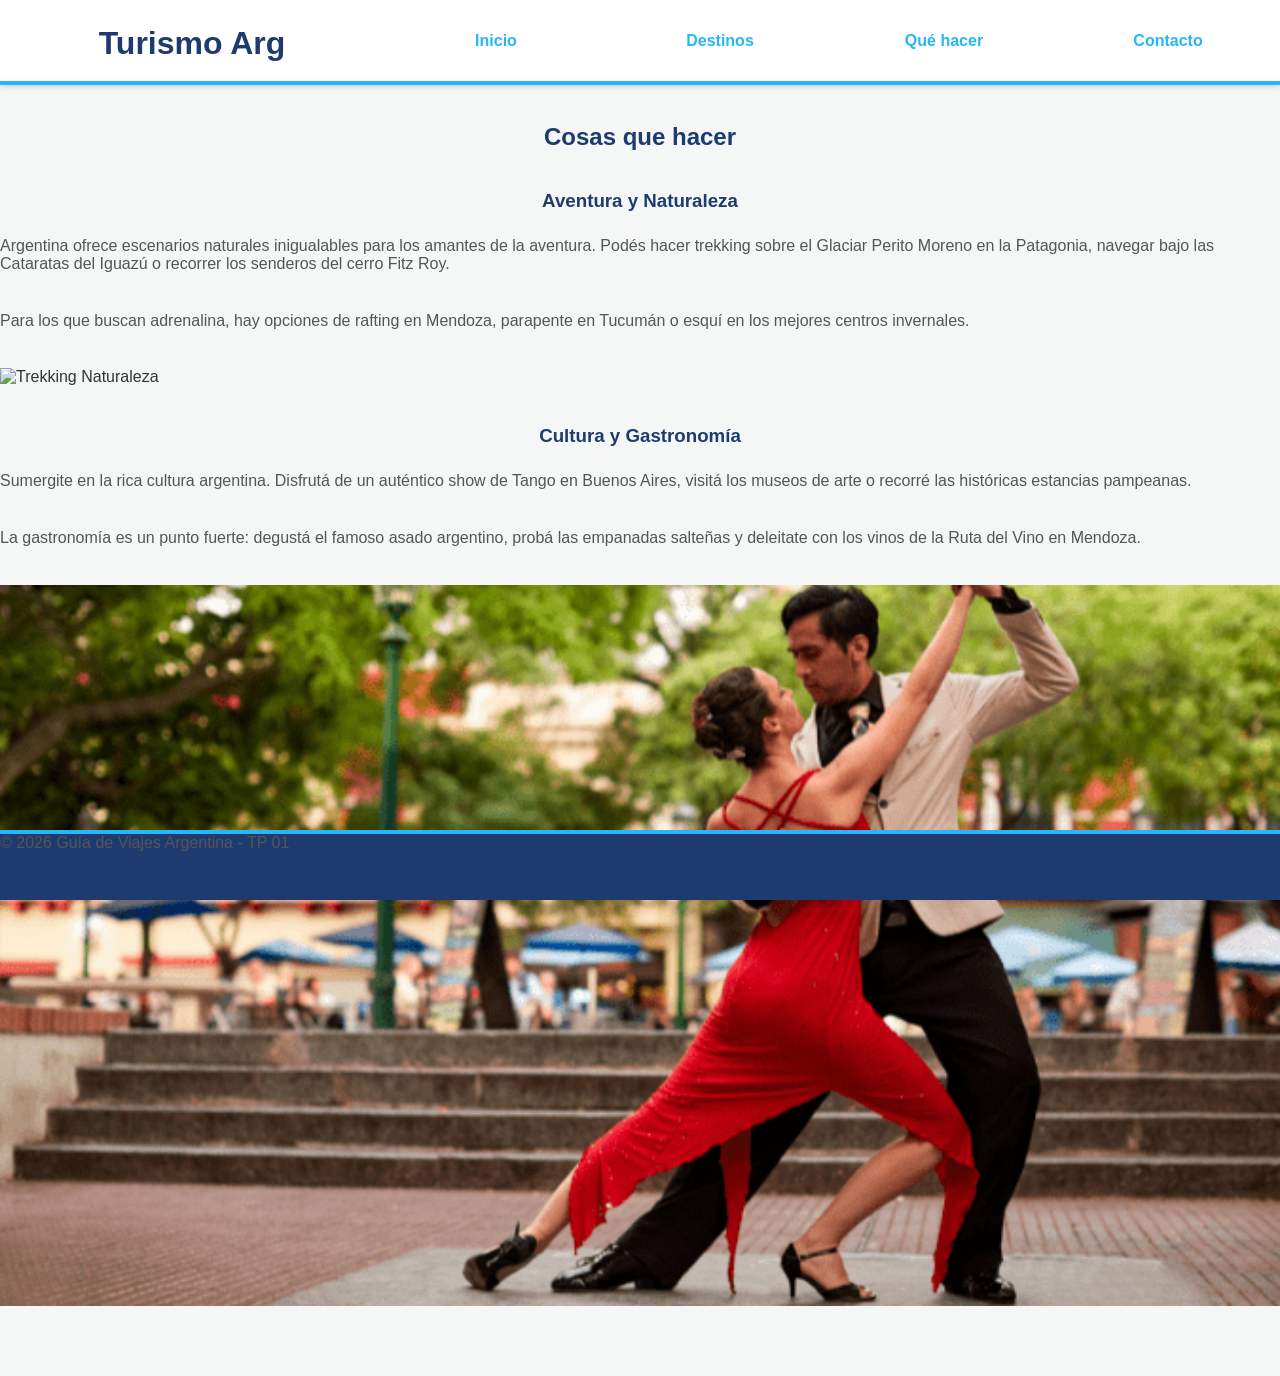
==== actividades.html @ 962d3209 "first commit" ====
<!DOCTYPE html>
<html lang="es">
<head>
    <meta charset="UTF-8">
    <title>Qué hacer - Guía de Viajes Argentina</title>
    <link rel="stylesheet" href="style.css">
</head>
<body>

    <header>
        <div>
            <h1>Turismo Arg</h1>
        </div>
        <nav>
            <ul>
                <li><a href="index.html">Inicio</a></li>
                <li><a href="destinos.html">Destinos</a></li>
                <li><a href="actividades.html">Qué hacer</a></li>
                <li><a href="contacto.html">Contacto</a></li>
            </ul>
        </nav>
        <div class="clear"></div>
    </header>

    <main class="principal">
        <h2>Cosas que hacer</h2>

        <section class="bloque">
            <div class="columna-mitad">
                <h3>Aventura y Naturaleza</h3>
                <p>Argentina ofrece escenarios naturales inigualables para los amantes de la aventura. Podés hacer trekking sobre el Glaciar Perito Moreno en la Patagonia, navegar bajo las Cataratas del Iguazú o recorrer los senderos del cerro Fitz Roy.</p>
                <p>Para los que buscan adrenalina, hay opciones de rafting en Mendoza, parapente en Tucumán o esquí en los mejores centros invernales.</p>
            </div>
            <div class="columna-mitad">
                <img src="img/trekking.jpg" alt="Trekking Naturaleza">
            </div>
            <div class="clear"></div>
        </section>

        <section class="bloque">
            <div class="columna-mitad">
                <h3>Cultura y Gastronomía</h3>
                <p>Sumergite en la rica cultura argentina. Disfrutá de un auténtico show de Tango en Buenos Aires, visitá los museos de arte o recorré las históricas estancias pampeanas.</p>
                <p>La gastronomía es un punto fuerte: degustá el famoso asado argentino, probá las empanadas salteñas y deleitate con los vinos de la Ruta del Vino en Mendoza.</p>
            </div>
            <div class="columna-mitad">
                <img src="img/tango.jpg" alt="Bailarines de Tango">
            </div>
            <div class="clear"></div>
        </section>
    </main>

    <footer>
        <div>
            <p>© 2026 Guía de Viajes Argentina - TP 01</p>
        </div>
    </footer>

</body>
</html>
---- style.css ----
/* ================= CONFIGURACIÓN GENERAL ================= */
* {
    box-sizing: border-box; 
    margin: 0;
    padding: 0;
}

body {
    font-family: Arial, Helvetica, sans-serif;
    background-color: #f4f7f6;
    color: #333333;
    padding-top: 85px; 
    padding-bottom: 70px; 
}

.clear {
    clear: both;
}

.contenedor {
    width: 90%;
    margin-left: 5%;
    background-color: #ffffff;
    padding: 3% 2%;
    border-radius: 10px;
    box-shadow: 2px 2px 10px lightgrey;
    margin-bottom: 4%;
}

/* ================= TIPOGRAFÍA Y COLORES ================= */
h2, h3, h4 {
    color: #1e3b70; /* Navy */
    text-align: center;
    margin-top: 3%;
    margin-bottom: 2%;
}

p {
    color: #555555;
    margin-bottom: 3%;
}

img {
    width: 100%;
    display: block;
}

/* ================= HEADER FIJO ================= */
header {
    background-color: #ffffff;
    position: fixed;
    top: 0;
    left: 0;
    width: 100%;
    height: 85px;
    border-bottom: 4px solid #29b6f6; /* Celeste */
    box-shadow: 0px 2px 5px lightgrey;
    z-index: 1000; 
}

header h1 {
    float: left;
    width: 30%;
    color: #1e3b70; 
    text-align: center;
    margin-top: 25px;
}

header nav {
    float: left;
    width: 70%;
}

header ul {
    list-style: none;
    margin-top: 32px; 
}

header li {
    float: left;
    width: 25%;
    text-align: center;
}

header a {
    text-decoration: none;
    color: #29b6f6; 
    font-weight: bold;
}

/* ================= HERO CON FOTO DEL GLACIAR PERITO MORENO ================= */
.hero {
    background-image: url('https://images.unsplash.com/photo-1549219808-013f9f743c48?auto=format&fit=crop&w=1600&q=80');
    background-size: cover;
    background-position: center;
    text-align: center;
    padding-top: 8%;
    padding-bottom: 8%;
    margin-bottom: 4%;
}

.hero h2 {
    color: #ffffff;
    font-size: 2.8rem;
    margin-top: 0;
    text-shadow: 2px 2px 4px rgba(0,0,0,0.7);
}

.hero p {
    color: #ffffff;
    font-weight: bold;
    font-size: 1.3rem;
    margin-top: 1%;
    text-shadow: 1px 1px 3px rgba(0,0,0,0.7);
}

/* ================= BOTONES ================= */
.btn {
    display: inline-block;
    text-decoration: none;
    font-weight: bold;
    text-align: center;
    cursor: pointer;
    border: none;
}

.btn-hero {
    background-color: #29b6f6; 
    color: #1e3b70; 
    padding: 1.5% 3%;
    border-radius: 25px;
    margin-top: 2%;
}

.btn-celeste { 
    background-color: #29b6f6; 
    color: #ffffff;
    padding: 2.5% 5%;
    border-radius: 5px;
}

/* ================= SECCIÓN DIVIDIDA LANDING ================= */
.seccion-dividida {
    margin-top: 4%;
}

.mitad {
    float: left;
    margin-bottom: 4%;
}

.mitad-img {
    width: 45%;
    margin-right: 5%; 
}

.mitad-texto {
    width: 50%;
}

.box-celeste {
    background-color: #29b6f6; 
    padding: 5%; 
    border-radius: 10px;
}

.box-celeste h3, .box-celeste p {
    text-align: left;
    color: #ffffff; 
}

.mitad-img img {
    border-radius: 10px;
}

/* ================= DESTACADOS (3 COLUMNAS) ================= */
.contenedor-destacados {
    background-color: #ffffff;
    padding: 4% 2%;
    margin-bottom: 4%;
    width: 90%;
    margin-left: 5%;
    border-radius: 10px;
}

.fila-columnas {
    width: 100%;
}

.columna-tercio {
    float: left;
    width: 30%;
    margin-left: 1.66%;
    margin-right: 1.66%;
    text-align: center;
    margin-bottom: 3%;
}

.img-circular {
    width: 60%;
    margin-left: 20%;
    border-radius: 50%; 
    margin-bottom: 5%;
    object-fit: cover; 
}

/* ================= OPINIONES ================= */
.seccion-opiniones h3 {
    margin-bottom: 4%;
}

.fila-opiniones {
    width: 100%;
}

.tarjeta-opinion {
    float: left;
    width: 45%;
    margin-left: 2.5%;
    margin-right: 2.5%;
    background-color: #f9f9f9;
    padding: 3%;
    border-radius: 10px;
    border-left: 5px solid #29b6f6; 
}

.tarjeta-opinion h4 {
    text-align: left;
    color: #1e3b70;
}

/* ================= PÁGINAS INTERNAS GLOBAL ================= */
.pagina-interna {
    margin-top: 4%;
    padding-bottom: 6%;
}

.titulo-pagina {
    font-size: 2rem;
    border-bottom: 3px solid #29b6f6; 
    padding-bottom: 1%;
    margin-bottom: 4%;
}

/* Grilla Destinos (2 filas de 3) */
.grilla-destinos {
    width: 100%;
    margin-bottom: 3%;
}

.tarjeta-destino {
    float: left;
    width: 30%; 
    margin-left: 1.66%;
    margin-right: 1.66%;
    margin-bottom: 4%; 
    background-color: #ffffff;
    border: 1px solid #e0e0e0;
    border-radius: 10px;
    box-shadow: 2px 2px 5px lightgrey;
    text-align: center;
    padding-bottom: 2%; 
}

.tarjeta-destino img {
    border-top-left-radius: 10px;
    border-top-right-radius: 10px;
    height: 180px; 
    object-fit: cover;
}

.tarjeta-destino h3 {
    margin-top: 5%;
    color: #1e3b70;
}

.tarjeta-destino p {
    padding: 0 5%;
    font-size: 0.9rem;
    margin-bottom: 4%;
}

/* Estilo para los mapas individuales dentro de las tarjetas */
.mapa-tarjeta {
    width: 90%;
    margin-left: 5%;
    height: 130px;
    border-radius: 5px;
    margin-bottom: 5%;
    border: 1px solid #cccccc;
}

.tarjeta-destino .btn {
    width: 60%;
    margin-left: 20%;
    margin-bottom: 4%;
}

/* Bloques Qué Hacer */
.bloque-actividad {
    margin-bottom: 6%;
    padding: 2%;
    border-bottom: 2px dashed #cccccc;
}

.mitad-texto-actividad {
    float: left;
    width: 50%;
    margin-right: 5%;
}

.mitad-texto-actividad h3 {
    text-align: left;
    color: #1e3b70;
}

.mitad-img-actividad {
    float: left;
    width: 45%;
}

.mitad-img-actividad img {
    border-radius: 10px;
}

/* Contacto */
.seccion-dividida-contacto {
    width: 100%;
}

.mitad-contacto-info {
    float: left;
    width: 45%;
    margin-right: 5%;
}

.mitad-contacto-info h3 {
    text-align: left;
    color: #1e3b70;
}

.mapa-contenedor {
    margin-top: 4%;
    margin-bottom: 4%;
}

.redes {
    font-weight: bold;
    color: #1e3b70;
}

.mitad-contacto-form {
    float: left;
    width: 50%;
}

.form-contacto {
    background-color: #f9f9f9;
    border: 1px solid #e0e0e0;
    border-radius: 10px;
    padding: 6%;
}

.form-contacto label {
    display: block;
    color: #1e3b70;
    font-weight: bold;
    margin-bottom: 1.5%;
}

.input-contacto, .textarea-contacto {
    width: 100%;
    padding: 3%;
    margin-bottom: 5%;
    border: 1px solid #cccccc;
    border-radius: 5px;
}

.textarea-contacto {
    height: 120px;
}

.form-contacto .btn-hero {
    width: 100%; 
    margin-top: 0;
    border: none;
}

/* ================= FOOTER FIJO LIMPIO Y CENTRADO ================= */
footer {
    clear: both;
    background-color: #1e3b70; 
    position: fixed;
    bottom: 0;
    left: 0;
    width: 100%;
    height: 70px;
    border-top: 4px solid #29b6f6; 
    z-index: 1000;
}

.footer-copyright {
    width: 100%;
    text-align: center;
    padding-top: 25px; 
}

.footer-copyright p {
    color: #ffffff;
    font-size: 0.95rem;
    margin: 0; 
}
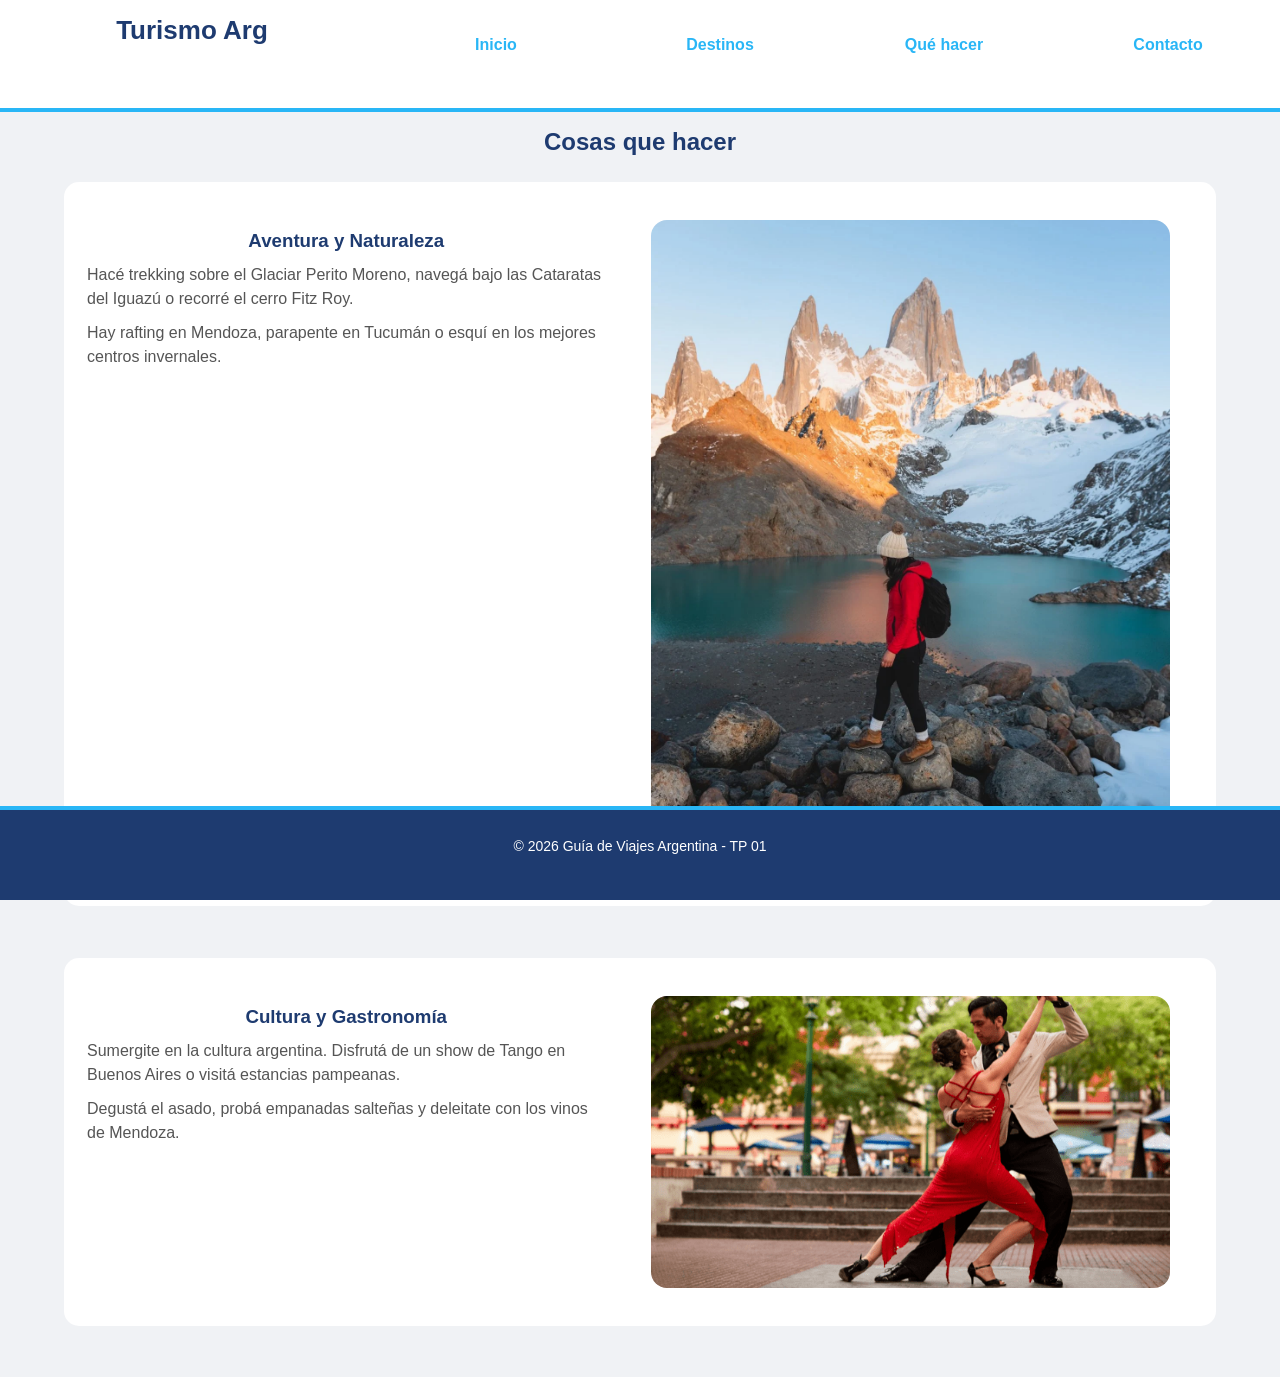
==== commit ff848979: "falta logo" ====
--- a/actividades.html
+++ b/actividades.html
@@ -19,34 +19,31 @@
                 <li><a href="contacto.html">Contacto</a></li>
             </ul>
         </nav>
-        <div class="clear"></div>
     </header>
 
-    <main class="principal">
+    <main>
         <h2>Cosas que hacer</h2>
 
-        <section class="bloque">
-            <div class="columna-mitad">
+        <section class="caja-blanca">
+            <div class="mitad">
                 <h3>Aventura y Naturaleza</h3>
-                <p>Argentina ofrece escenarios naturales inigualables para los amantes de la aventura. Podés hacer trekking sobre el Glaciar Perito Moreno en la Patagonia, navegar bajo las Cataratas del Iguazú o recorrer los senderos del cerro Fitz Roy.</p>
-                <p>Para los que buscan adrenalina, hay opciones de rafting en Mendoza, parapente en Tucumán o esquí en los mejores centros invernales.</p>
+                <p>Hacé trekking sobre el Glaciar Perito Moreno, navegá bajo las Cataratas del Iguazú o recorré el cerro Fitz Roy.</p>
+                <p>Hay rafting en Mendoza, parapente en Tucumán o esquí en los mejores centros invernales.</p>
             </div>
-            <div class="columna-mitad">
-                <img src="img/trekking.jpg" alt="Trekking Naturaleza">
+            <div class="mitad">
+                <img src="img/trekking.jpg" alt="Trekking Naturaleza" style="border-radius: 1em;">
             </div>
-            <div class="clear"></div>
         </section>
 
-        <section class="bloque">
-            <div class="columna-mitad">
+        <section class="caja-blanca">
+            <div class="mitad">
                 <h3>Cultura y Gastronomía</h3>
-                <p>Sumergite en la rica cultura argentina. Disfrutá de un auténtico show de Tango en Buenos Aires, visitá los museos de arte o recorré las históricas estancias pampeanas.</p>
-                <p>La gastronomía es un punto fuerte: degustá el famoso asado argentino, probá las empanadas salteñas y deleitate con los vinos de la Ruta del Vino en Mendoza.</p>
+                <p>Sumergite en la cultura argentina. Disfrutá de un show de Tango en Buenos Aires o visitá estancias pampeanas.</p>
+                <p>Degustá el asado, probá empanadas salteñas y deleitate con los vinos de Mendoza.</p>
             </div>
-            <div class="columna-mitad">
-                <img src="img/tango.jpg" alt="Bailarines de Tango">
+            <div class="mitad">
+                <img src="img/tango.jpg" alt="Bailarines de Tango" style="border-radius: 1em;">
             </div>
-            <div class="clear"></div>
         </section>
     </main>
 
--- a/style.css
+++ b/style.css
@@ -1,412 +1,169 @@
-/* ================= CONFIGURACIÓN GENERAL ================= */
-* {
-    box-sizing: border-box; 
-    margin: 0;
-    padding: 0;
+* { margin: 0; padding: 0; }
+
+body {
+    font-family: 'Helvetica Neue', Helvetica, Arial, sans-serif;
+    background-color: #f0f2f5;
+    color: #333333;
+    padding-top: 8%; 
+    padding-bottom: 12%; 
 }
 
-body {
-    font-family: Arial, Helvetica, sans-serif;
-    background-color: #f4f7f6;
-    color: #333333;
-    padding-top: 85px; 
-    padding-bottom: 70px; 
+img { width: 100%; display: block; }
+
+h1, h2, h3, h4 { 
+    color: #1e3b70; 
+    text-align: center; 
+    margin-bottom: 2%; 
+    margin-top: 2%; 
 }
 
-.clear {
-    clear: both;
+p { color: #555555; margin-bottom: 2%; font-size: 16px; line-height: 1.5; }
+
+.boton {
+    display: inline-block;
+    text-decoration: none;
+    font-weight: bold;
+    background-color: #29b6f6;
+    color: #ffffff;
+    padding: 2% 4%;
+    border-radius: 10px; 
+    margin-top: 2%;
+    font-size: 16px;
 }
 
-.contenedor {
-    width: 90%;
-    margin-left: 5%;
-    background-color: #ffffff;
-    padding: 3% 2%;
-    border-radius: 10px;
-    box-shadow: 2px 2px 10px lightgrey;
-    margin-bottom: 4%;
-}
-
-/* ================= TIPOGRAFÍA Y COLORES ================= */
-h2, h3, h4 {
-    color: #1e3b70; /* Navy */
-    text-align: center;
-    margin-top: 3%;
-    margin-bottom: 2%;
-}
-
-p {
-    color: #555555;
-    margin-bottom: 3%;
-}
-
-img {
-    width: 100%;
-    display: block;
-}
-
-/* ================= HEADER FIJO ================= */
+/* ================= HEADER Y FOOTER ================= */
 header {
     background-color: #ffffff;
     position: fixed;
     top: 0;
     left: 0;
     width: 100%;
-    height: 85px;
-    border-bottom: 4px solid #29b6f6; /* Celeste */
-    box-shadow: 0px 2px 5px lightgrey;
-    z-index: 1000; 
+    height: 12%; 
+    border-bottom: 4px solid #29b6f6;
+    z-index: 1000;
 }
+header div { float: left; width: 30%; }
+header h1 { padding-top: 4%; font-size: 26px; margin: 0; }
+header nav { float: left; width: 70%; }
+header ul { list-style: none; padding-top: 4%; }
+header li { float: left; width: 25%; text-align: center; }
+header a { text-decoration: none; color: #29b6f6; font-weight: bold; font-size: 16px; }
 
-header h1 {
-    float: left;
-    width: 30%;
-    color: #1e3b70; 
-    text-align: center;
-    margin-top: 25px;
-}
-
-header nav {
-    float: left;
-    width: 70%;
-}
-
-header ul {
-    list-style: none;
-    margin-top: 32px; 
-}
-
-header li {
-    float: left;
-    width: 25%;
-    text-align: center;
-}
-
-header a {
-    text-decoration: none;
-    color: #29b6f6; 
-    font-weight: bold;
-}
-
-/* ================= HERO CON FOTO DEL GLACIAR PERITO MORENO ================= */
-.hero {
-    background-image: url('https://images.unsplash.com/photo-1549219808-013f9f743c48?auto=format&fit=crop&w=1600&q=80');
-    background-size: cover;
-    background-position: center;
-    text-align: center;
-    padding-top: 8%;
-    padding-bottom: 8%;
-    margin-bottom: 4%;
-}
-
-.hero h2 {
-    color: #ffffff;
-    font-size: 2.8rem;
-    margin-top: 0;
-    text-shadow: 2px 2px 4px rgba(0,0,0,0.7);
-}
-
-.hero p {
-    color: #ffffff;
-    font-weight: bold;
-    font-size: 1.3rem;
-    margin-top: 1%;
-    text-shadow: 1px 1px 3px rgba(0,0,0,0.7);
-}
-
-/* ================= BOTONES ================= */
-.btn {
-    display: inline-block;
-    text-decoration: none;
-    font-weight: bold;
-    text-align: center;
-    cursor: pointer;
-    border: none;
-}
-
-.btn-hero {
-    background-color: #29b6f6; 
-    color: #1e3b70; 
-    padding: 1.5% 3%;
-    border-radius: 25px;
-    margin-top: 2%;
-}
-
-.btn-celeste { 
-    background-color: #29b6f6; 
-    color: #ffffff;
-    padding: 2.5% 5%;
-    border-radius: 5px;
-}
-
-/* ================= SECCIÓN DIVIDIDA LANDING ================= */
-.seccion-dividida {
-    margin-top: 4%;
-}
-
-.mitad {
-    float: left;
-    margin-bottom: 4%;
-}
-
-.mitad-img {
-    width: 45%;
-    margin-right: 5%; 
-}
-
-.mitad-texto {
-    width: 50%;
-}
-
-.box-celeste {
-    background-color: #29b6f6; 
-    padding: 5%; 
-    border-radius: 10px;
-}
-
-.box-celeste h3, .box-celeste p {
-    text-align: left;
-    color: #ffffff; 
-}
-
-.mitad-img img {
-    border-radius: 10px;
-}
-
-/* ================= DESTACADOS (3 COLUMNAS) ================= */
-.contenedor-destacados {
-    background-color: #ffffff;
-    padding: 4% 2%;
-    margin-bottom: 4%;
-    width: 90%;
-    margin-left: 5%;
-    border-radius: 10px;
-}
-
-.fila-columnas {
-    width: 100%;
-}
-
-.columna-tercio {
-    float: left;
-    width: 30%;
-    margin-left: 1.66%;
-    margin-right: 1.66%;
-    text-align: center;
-    margin-bottom: 3%;
-}
-
-.img-circular {
-    width: 60%;
-    margin-left: 20%;
-    border-radius: 50%; 
-    margin-bottom: 5%;
-    object-fit: cover; 
-}
-
-/* ================= OPINIONES ================= */
-.seccion-opiniones h3 {
-    margin-bottom: 4%;
-}
-
-.fila-opiniones {
-    width: 100%;
-}
-
-.tarjeta-opinion {
-    float: left;
-    width: 45%;
-    margin-left: 2.5%;
-    margin-right: 2.5%;
-    background-color: #f9f9f9;
-    padding: 3%;
-    border-radius: 10px;
-    border-left: 5px solid #29b6f6; 
-}
-
-.tarjeta-opinion h4 {
-    text-align: left;
-    color: #1e3b70;
-}
-
-/* ================= PÁGINAS INTERNAS GLOBAL ================= */
-.pagina-interna {
-    margin-top: 4%;
-    padding-bottom: 6%;
-}
-
-.titulo-pagina {
-    font-size: 2rem;
-    border-bottom: 3px solid #29b6f6; 
-    padding-bottom: 1%;
-    margin-bottom: 4%;
-}
-
-/* Grilla Destinos (2 filas de 3) */
-.grilla-destinos {
-    width: 100%;
-    margin-bottom: 3%;
-}
-
-.tarjeta-destino {
-    float: left;
-    width: 30%; 
-    margin-left: 1.66%;
-    margin-right: 1.66%;
-    margin-bottom: 4%; 
-    background-color: #ffffff;
-    border: 1px solid #e0e0e0;
-    border-radius: 10px;
-    box-shadow: 2px 2px 5px lightgrey;
-    text-align: center;
-    padding-bottom: 2%; 
-}
-
-.tarjeta-destino img {
-    border-top-left-radius: 10px;
-    border-top-right-radius: 10px;
-    height: 180px; 
-    object-fit: cover;
-}
-
-.tarjeta-destino h3 {
-    margin-top: 5%;
-    color: #1e3b70;
-}
-
-.tarjeta-destino p {
-    padding: 0 5%;
-    font-size: 0.9rem;
-    margin-bottom: 4%;
-}
-
-/* Estilo para los mapas individuales dentro de las tarjetas */
-.mapa-tarjeta {
-    width: 90%;
-    margin-left: 5%;
-    height: 130px;
-    border-radius: 5px;
-    margin-bottom: 5%;
-    border: 1px solid #cccccc;
-}
-
-.tarjeta-destino .btn {
-    width: 60%;
-    margin-left: 20%;
-    margin-bottom: 4%;
-}
-
-/* Bloques Qué Hacer */
-.bloque-actividad {
-    margin-bottom: 6%;
-    padding: 2%;
-    border-bottom: 2px dashed #cccccc;
-}
-
-.mitad-texto-actividad {
-    float: left;
-    width: 50%;
-    margin-right: 5%;
-}
-
-.mitad-texto-actividad h3 {
-    text-align: left;
-    color: #1e3b70;
-}
-
-.mitad-img-actividad {
-    float: left;
-    width: 45%;
-}
-
-.mitad-img-actividad img {
-    border-radius: 10px;
-}
-
-/* Contacto */
-.seccion-dividida-contacto {
-    width: 100%;
-}
-
-.mitad-contacto-info {
-    float: left;
-    width: 45%;
-    margin-right: 5%;
-}
-
-.mitad-contacto-info h3 {
-    text-align: left;
-    color: #1e3b70;
-}
-
-.mapa-contenedor {
-    margin-top: 4%;
-    margin-bottom: 4%;
-}
-
-.redes {
-    font-weight: bold;
-    color: #1e3b70;
-}
-
-.mitad-contacto-form {
-    float: left;
-    width: 50%;
-}
-
-.form-contacto {
-    background-color: #f9f9f9;
-    border: 1px solid #e0e0e0;
-    border-radius: 10px;
-    padding: 6%;
-}
-
-.form-contacto label {
-    display: block;
-    color: #1e3b70;
-    font-weight: bold;
-    margin-bottom: 1.5%;
-}
-
-.input-contacto, .textarea-contacto {
-    width: 100%;
-    padding: 3%;
-    margin-bottom: 5%;
-    border: 1px solid #cccccc;
-    border-radius: 5px;
-}
-
-.textarea-contacto {
-    height: 120px;
-}
-
-.form-contacto .btn-hero {
-    width: 100%; 
-    margin-top: 0;
-    border: none;
-}
-
-/* ================= FOOTER FIJO LIMPIO Y CENTRADO ================= */
 footer {
-    clear: both;
-    background-color: #1e3b70; 
+    background-color: #1e3b70;
     position: fixed;
     bottom: 0;
     left: 0;
     width: 100%;
-    height: 70px;
-    border-top: 4px solid #29b6f6; 
+    height: 10%;
+    border-top: 4px solid #29b6f6;
     z-index: 1000;
 }
+footer div { width: 100%; text-align: center; padding-top: 2%; }
+footer p { color: #ffffff; margin: 0; font-size: 14px; }
 
-.footer-copyright {
+/* ================= ESTRUCTURA BASE ================= */
+section { 
+    float: left;
     width: 100%;
-    text-align: center;
-    padding-top: 25px; 
+    clear: both; 
+    margin-bottom: 4%; 
 }
 
-.footer-copyright p {
-    color: #ffffff;
-    font-size: 0.95rem;
-    margin: 0; 
+.portada {
+    background-image: url('img/portada-glaciar.jpg');
+    background-size: cover;
+    background-position: center;
+    text-align: center;
+    padding-top: 12%;
+    padding-bottom: 12%;
+}
+.portada h2 { color: #ffffff; font-size: 45px; margin-top: 0; text-shadow: 2px 2px 8px #000000; }
+.portada p { color: #ffffff; font-weight: bold; font-size: 22px; text-shadow: 1px 1px 5px #000000; }
+
+.caja-blanca {
+    width: 90%;
+    margin-left: 5%;
+    margin-right: 5%;
+    background-color: #ffffff;
+    padding-top: 3%;
+    padding-bottom: 3%;
+    border-radius: 15px;
+}
+
+/* ================= COLUMNAS GENERALES ================= */
+.mitad {
+    float: left;
+    width: 45%;
+    margin-left: 2%;
+    margin-right: 2%;
+}
+
+.mitad-azul {
+    float: left;
+    width: 35%; 
+    padding: 5%;
+    margin-left: 2%;
+    margin-right: 2%;
+    background-color: #29b6f6;
+    border-radius: 15px;
+}
+.mitad-azul h3, .mitad-azul p { color: #ffffff; text-align: left; }
+.mitad-azul h3 { font-size: 22px; }
+
+.tercio {
+    float: left;
+    width: 29%;
+    margin-left: 2%;
+    margin-right: 2%;
+    text-align: center;
+}
+.tercio img { width: 60%; margin-left: 20%; border-radius: 50%; margin-bottom: 5%; }
+
+/* ================= TARJETAS (DESTINOS - ARREGLADO) ================= */
+.tarjeta {
+    float: left;
+    width: 29%;
+    margin-left: 2%;
+    margin-right: 2%;
+    background-color: #ffffff;
+    border: 1px solid #e0e0e0;
+    border-radius: 15px;
+    text-align: center;
+    padding-bottom: 2%;
+    margin-bottom: 4%;
+}
+.tarjeta h3 { margin-top: 5%; color: #1e3b70; font-size: 20px; }
+.tarjeta p { padding: 0 5%; font-size: 15px; }
+.tarjeta iframe { width: 90%; margin-left: 5%; margin-bottom: 5%; height: 150px; border: 1px solid #cccccc; }
+
+/* Esta clase controla que las fotos de destinos no se hagan gigantes */
+.img-tarjeta {
+    width: 100%;
+    height: 180px;
+    object-fit: cover; /* Recorta la imagen proporcionalmente para que no se deforme */
+    border-radius: 15px 15px 0 0;
+}
+
+/* ================= RESEÑAS EN PARALELO ================= */
+.opinion {
+    float: left;
+    width: 40%;
+    margin-left: 6%;
+    background-color: #ffffff;
+    padding: 2%;
+    border-left: 6px solid #29b6f6;
+    border-radius: 4px;
+}
+.opinion h4 { text-align: left; font-size: 18px; }
+.estrellas { color: #ffca28; font-size: 18px; margin-bottom: 2%; text-align: left; }
+
+/* ================= FORMULARIO ================= */
+form { background-color: #ffffff; padding: 4%; border-radius: 15px; }
+form label { display: block; color: #1e3b70; font-weight: bold; margin-bottom: 2%; font-size: 16px; }
+form input[type="text"], form input[type="email"], form textarea {
+    width: 90%; padding: 3%; margin-bottom: 5%; border: 1px solid #cccccc; font-family: inherit; border-radius: 5px;
+}
+form input[type="submit"] {
+    width: 100%; background-color: #29b6f6; color: #ffffff; padding: 3%; font-weight: bold; border: none; border-radius: 5px; cursor: pointer;
 }
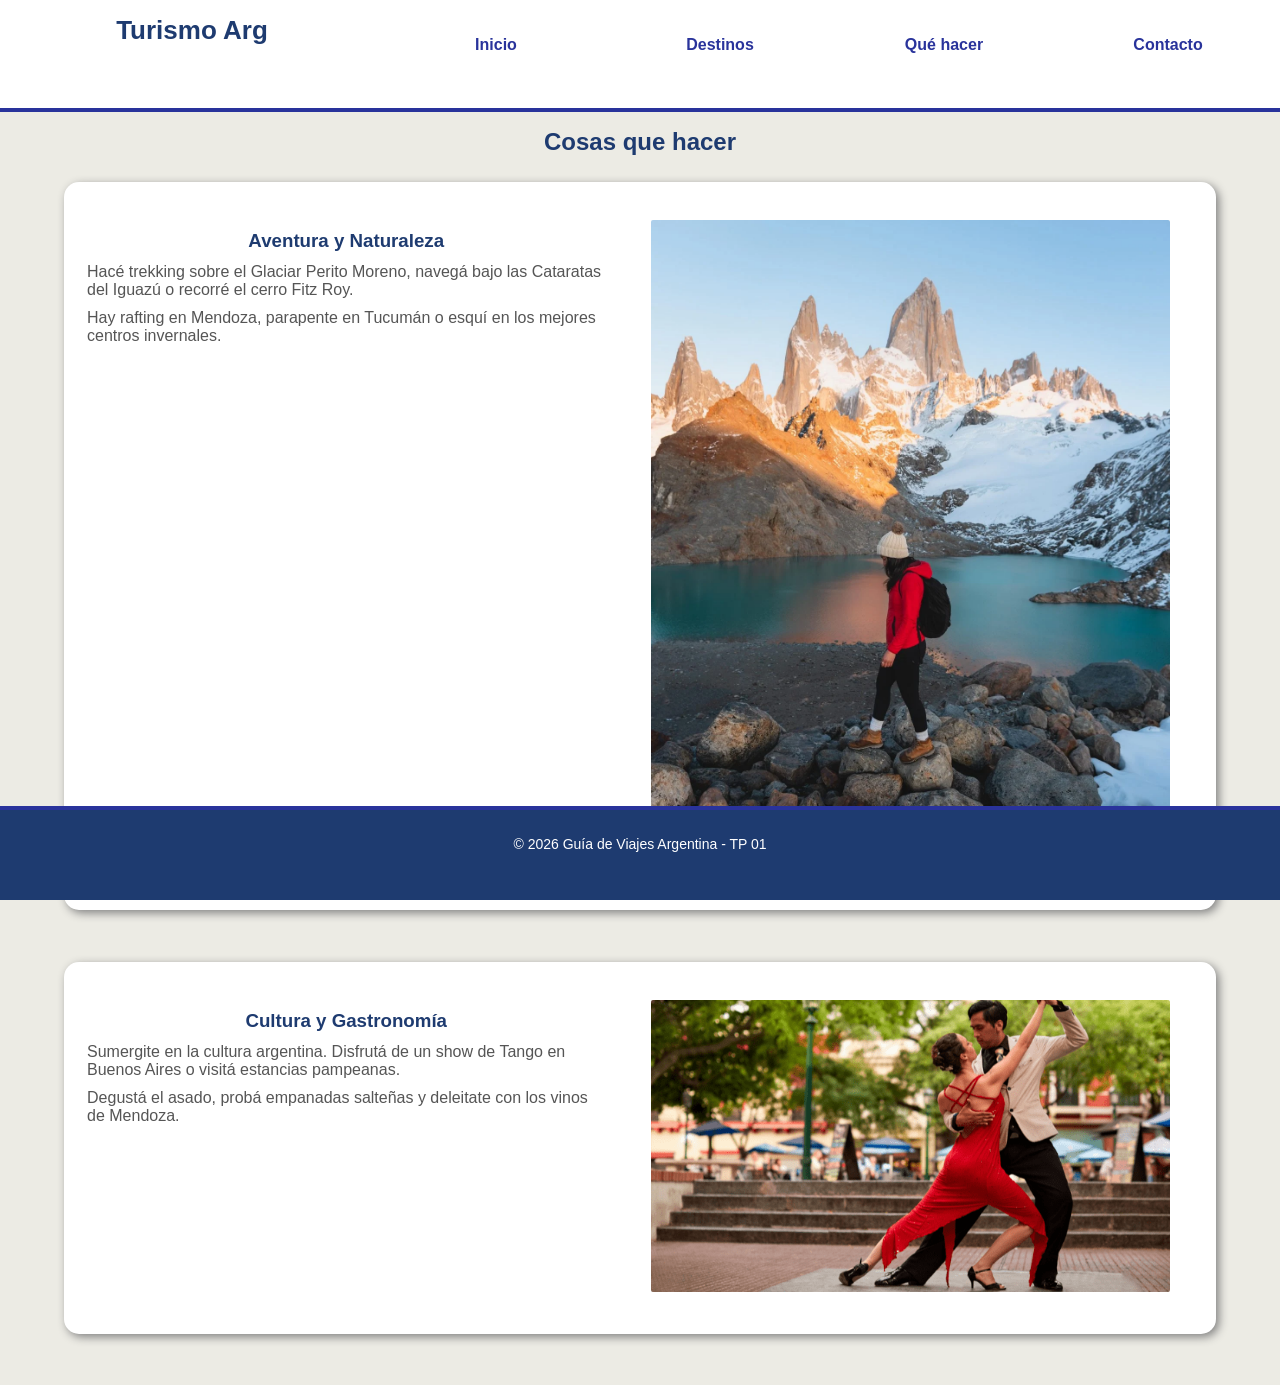
==== commit 0ff947b6: "aaaaaa" ====
--- a/actividades.html
+++ b/actividades.html
@@ -25,24 +25,24 @@
         <h2>Cosas que hacer</h2>
 
         <section class="caja-blanca">
-            <div class="mitad">
+            <div>
                 <h3>Aventura y Naturaleza</h3>
                 <p>Hacé trekking sobre el Glaciar Perito Moreno, navegá bajo las Cataratas del Iguazú o recorré el cerro Fitz Roy.</p>
                 <p>Hay rafting en Mendoza, parapente en Tucumán o esquí en los mejores centros invernales.</p>
             </div>
-            <div class="mitad">
-                <img src="img/trekking.jpg" alt="Trekking Naturaleza" style="border-radius: 1em;">
+            <div>
+                <img src="img/trekking.jpg" alt="Trekking Naturaleza">
             </div>
         </section>
 
         <section class="caja-blanca">
-            <div class="mitad">
+            <div>
                 <h3>Cultura y Gastronomía</h3>
                 <p>Sumergite en la cultura argentina. Disfrutá de un show de Tango en Buenos Aires o visitá estancias pampeanas.</p>
                 <p>Degustá el asado, probá empanadas salteñas y deleitate con los vinos de Mendoza.</p>
             </div>
-            <div class="mitad">
-                <img src="img/tango.jpg" alt="Bailarines de Tango" style="border-radius: 1em;">
+            <div>
+                <img src="img/tango.jpg" alt="Bailarines de Tango">
             </div>
         </section>
     </main>
--- a/style.css
+++ b/style.css
@@ -1,53 +1,94 @@
-* { margin: 0; padding: 0; }
+* {
+    margin: 0;
+    padding: 0;
+}
 
 body {
     font-family: 'Helvetica Neue', Helvetica, Arial, sans-serif;
     background-color: #f0f2f5;
     color: #333333;
-    padding-top: 8%; 
-    padding-bottom: 12%; 
-}
-
-img { width: 100%; display: block; }
-
-h1, h2, h3, h4 { 
-    color: #1e3b70; 
-    text-align: center; 
-    margin-bottom: 2%; 
-    margin-top: 2%; 
-}
-
-p { color: #555555; margin-bottom: 2%; font-size: 16px; line-height: 1.5; }
+    padding-top: 8%;
+    padding-bottom: 12%;
+    background-color: #ECEBE4;
+}
+
+img {
+    width: 100%;
+    display: inline-block;
+}
+
+h1,
+h2,
+h3,
+h4 {
+    color: #1e3b70;
+    text-align: center;
+    margin-bottom: 2%;
+    margin-top: 2%;
+}
+
+p {
+    color: #555555;
+    margin-bottom: 2%;
+    font-size: 16px;
+}
 
 .boton {
     display: inline-block;
     text-decoration: none;
     font-weight: bold;
-    background-color: #29b6f6;
+    background-color: #29339b;
     color: #ffffff;
     padding: 2% 4%;
-    border-radius: 10px; 
+    border-radius: 10px;
     margin-top: 2%;
     font-size: 16px;
 }
 
-/* ================= HEADER Y FOOTER ================= */
 header {
     background-color: #ffffff;
     position: fixed;
     top: 0;
     left: 0;
     width: 100%;
-    height: 12%; 
-    border-bottom: 4px solid #29b6f6;
+    height: 12%;
+    border-bottom: 4px solid #29339b;
     z-index: 1000;
 }
-header div { float: left; width: 30%; }
-header h1 { padding-top: 4%; font-size: 26px; margin: 0; }
-header nav { float: left; width: 70%; }
-header ul { list-style: none; padding-top: 4%; }
-header li { float: left; width: 25%; text-align: center; }
-header a { text-decoration: none; color: #29b6f6; font-weight: bold; font-size: 16px; }
+
+header div {
+    float: left;
+    width: 30%;
+}
+
+header h1 {
+    padding-top: 4%;
+    font-size: 26px;
+    margin: 0;
+}
+
+header nav {
+    float: left;
+    width: 70%;
+}
+
+header ul {
+    list-style: none;
+    padding-top: 4%;
+}
+
+header li {
+    float: left;
+    width: 25%;
+    text-align: center;
+}
+
+header a {
+    text-decoration: none;
+    color: #29339b;
+    font-weight: bold;
+    font-size: 16px;
+}
 
 footer {
     background-color: #1e3b70;
@@ -56,18 +97,27 @@
     left: 0;
     width: 100%;
     height: 10%;
-    border-top: 4px solid #29b6f6;
+    border-top: 4px solid #29339b;
     z-index: 1000;
 }
-footer div { width: 100%; text-align: center; padding-top: 2%; }
-footer p { color: #ffffff; margin: 0; font-size: 14px; }
-
-/* ================= ESTRUCTURA BASE ================= */
-section { 
-    float: left;
-    width: 100%;
-    clear: both; 
-    margin-bottom: 4%; 
+
+footer div {
+    width: 100%;
+    text-align: center;
+    padding-top: 2%;
+}
+
+footer p {
+    color: #ffffff;
+    margin: 0;
+    font-size: 14px;
+}
+
+section {
+    float: left;
+    width: 100%;
+    clear: both;
+    margin-bottom: 4%;
 }
 
 .portada {
@@ -78,9 +128,47 @@
     padding-top: 12%;
     padding-bottom: 12%;
 }
-.portada h2 { color: #ffffff; font-size: 45px; margin-top: 0; text-shadow: 2px 2px 8px #000000; }
-.portada p { color: #ffffff; font-weight: bold; font-size: 22px; text-shadow: 1px 1px 5px #000000; }
-
+
+.portada h2 {
+    color: #ffffff;
+    font-size: 45px;
+    margin-top: 0;
+    text-shadow: 2px 2px 8px #000000;
+}
+
+.portada p {
+    color: #ffffff;
+    font-weight: bold;
+    font-size: 22px;
+    text-shadow: 1px 1px 5px #000000;
+}
+
+.linea-entera{
+
+    width: 85%;
+    padding: 5%;
+    margin-left: 2%;
+    margin-right: 2%;
+    background-color:#575C55;
+    border-radius: 15px;
+    box-shadow: 3px 3px 10px #575C55;
+}
+.linea-entera h3{
+color: white;
+font-size: xx-large;
+text-shadow: 2px 2px 10px #29339b;
+    
+}
+.linea-entera p{
+    color: #ECEBE4;
+    margin-left: 2%;
+    font-size: x-large;
+    
+}
+.slogan{
+    
+    text-shadow: 2px 5px 1px #1e3b70;
+}
 .caja-blanca {
     width: 90%;
     margin-left: 5%;
@@ -89,28 +177,56 @@
     padding-top: 3%;
     padding-bottom: 3%;
     border-radius: 15px;
-}
-
-/* ================= COLUMNAS GENERALES ================= */
-.mitad {
-    float: left;
+    box-shadow: 3px 3px 10px grey;
+}
+
+.caja-blanca div {
+    float: left;
+    border-radius: 15px;
     width: 45%;
     margin-left: 2%;
     margin-right: 2%;
 }
-
+.caja-blanca div img{
+    border-radius: 2px;
+}
+.mitad{
+    float: left;
+    border-radius: 15px;
+    width: 45%;
+    margin-left: 2%;
+    margin-right: 2%;
+}
+.mitad img{
+ border-radius: 12px;
+ box-shadow: 2px 2px 8px whitesmoke;
+}
 .mitad-azul {
     float: left;
-    width: 35%; 
+    width: 35%;
     padding: 5%;
     margin-left: 2%;
     margin-right: 2%;
-    background-color: #29b6f6;
-    border-radius: 15px;
-}
-.mitad-azul h3, .mitad-azul p { color: #ffffff; text-align: left; }
-.mitad-azul h3 { font-size: 22px; }
-
+    background-color: #29339b;
+    border-radius: 15px;
+    box-shadow: 3px 3px 10px grey;
+}
+
+.mitad-azul h3,
+.mitad-azul p {
+    color: #ffffff;
+    text-align: left;
+}
+
+.mitad-azul h3 {
+    font-size: 22px;
+}
+.mitad-azul a{
+    color: grey;
+    background-color: #ECEBE4;
+    border: 2px solid #29339b;
+    box-shadow: 5px 2px 10px #333333;
+}
 .tercio {
     float: left;
     width: 29%;
@@ -118,52 +234,117 @@
     margin-right: 2%;
     text-align: center;
 }
-.tercio img { width: 60%; margin-left: 20%; border-radius: 50%; margin-bottom: 5%; }
-
-/* ================= TARJETAS (DESTINOS - ARREGLADO) ================= */
-.tarjeta {
+
+.tercio img {
+    width: 60%;
+    border-radius: 50%;
+    margin-bottom: 5%;
+    display: inline-block;
+}
+
+.tarjetas div {
     float: left;
     width: 29%;
     margin-left: 2%;
     margin-right: 2%;
     background-color: #ffffff;
-    border: 1px solid #e0e0e0;
-    border-radius: 15px;
-    text-align: center;
+    border-radius: 15px;
+    text-align: center;
+    padding-bottom: 3%;
+    margin-bottom: 4%;
+    box-shadow: 4px 4px 12px grey;
+}
+
+.tarjetas div h3 {
+    margin-top: 2%;
+    color: #1e3b70;
+    font-size: 20px;
+}
+
+.tarjetas div p {
+    padding: 5%;
+    font-size: 15px;
+    height: 10%;
+}
+
+.tarjetas div iframe {
+    width: 90%;
+    margin-left: 5%;
+    margin-bottom: 5%;
+    height: 35%;
+    border: 1px solid #cccccc;
+    display: inline-block;
+}
+
+.img-tarjeta {
+    width: 90%;
+    height: 40%;
+    padding-top: 5%;
     padding-bottom: 2%;
-    margin-bottom: 4%;
-}
-.tarjeta h3 { margin-top: 5%; color: #1e3b70; font-size: 20px; }
-.tarjeta p { padding: 0 5%; font-size: 15px; }
-.tarjeta iframe { width: 90%; margin-left: 5%; margin-bottom: 5%; height: 150px; border: 1px solid #cccccc; }
-
-/* Esta clase controla que las fotos de destinos no se hagan gigantes */
-.img-tarjeta {
-    width: 100%;
-    height: 180px;
-    object-fit: cover; /* Recorta la imagen proporcionalmente para que no se deforme */
-    border-radius: 15px 15px 0 0;
-}
-
-/* ================= RESEÑAS EN PARALELO ================= */
-.opinion {
-    float: left;
-    width: 40%;
+    border-radius: 20px;
+    display: inline-block;
+}
+
+.opinion div {
+    float: left;
+    width: 35%;
     margin-left: 6%;
     background-color: #ffffff;
     padding: 2%;
-    border-left: 6px solid #29b6f6;
+    border-left: 6px solid #29339b;
     border-radius: 4px;
-}
-.opinion h4 { text-align: left; font-size: 18px; }
-.estrellas { color: #ffca28; font-size: 18px; margin-bottom: 2%; text-align: left; }
-
-/* ================= FORMULARIO ================= */
-form { background-color: #ffffff; padding: 4%; border-radius: 15px; }
-form label { display: block; color: #1e3b70; font-weight: bold; margin-bottom: 2%; font-size: 16px; }
-form input[type="text"], form input[type="email"], form textarea {
-    width: 90%; padding: 3%; margin-bottom: 5%; border: 1px solid #cccccc; font-family: inherit; border-radius: 5px;
-}
-form input[type="submit"] {
-    width: 100%; background-color: #29b6f6; color: #ffffff; padding: 3%; font-weight: bold; border: none; border-radius: 5px; cursor: pointer;
+    box-shadow: 2px 2px 8px grey;
+}
+
+.opinion div h4 {
+    text-align: left;
+    font-size: 18px;
+    margin-top: 0;
+}
+
+.estrellas {
+    color: #ffca28;
+    font-size: 18px;
+    margin-bottom: 2%;
+    text-align: left;
+}
+
+form {
+    background-color: #ffffff;
+    padding: 4%;
+    border-radius: 15px;
+    box-shadow: 3px 3px 10px grey;
+}
+
+form label {
+    display: inline-block;
+    width: 100%;
+    color: #1e3b70;
+    font-weight: bold;
+    margin-bottom: 2%;
+    font-size: 16px;
+}
+
+
+form input,
+form textarea {
+    width: 90%;
+    padding: 3%;
+    margin-bottom: 5%;
+    border: 1px solid #cccccc;
+    font-family: inherit;
+    border-radius: 5px;
+    display: inline-block;
+}
+
+.submit {
+    width: 100%;
+    background-color: #29339b;
+    color: #ffffff;
+    padding: 3%;
+    font-weight: bold;
+    border: none;
+    border-radius: 5px;
+    cursor: pointer;
+    display: inline-block;
 }
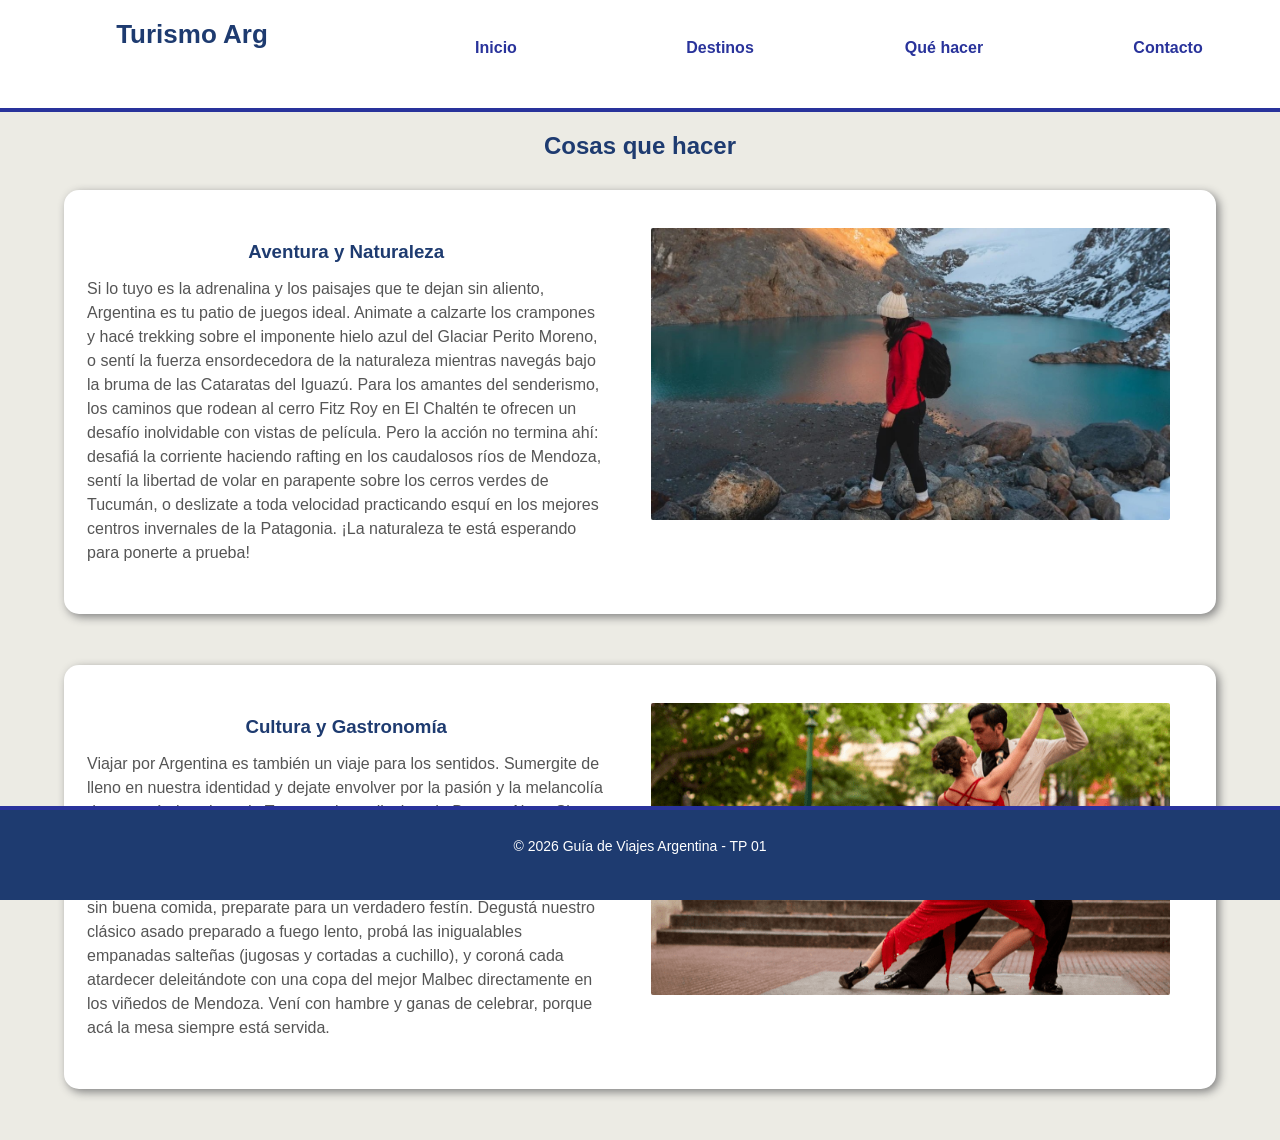
==== commit 8a052c6d: "falta" ====
--- a/actividades.html
+++ b/actividades.html
@@ -27,8 +27,8 @@
         <section class="caja-blanca">
             <div>
                 <h3>Aventura y Naturaleza</h3>
-                <p>Hacé trekking sobre el Glaciar Perito Moreno, navegá bajo las Cataratas del Iguazú o recorré el cerro Fitz Roy.</p>
-                <p>Hay rafting en Mendoza, parapente en Tucumán o esquí en los mejores centros invernales.</p>
+                <p>Si lo tuyo es la adrenalina y los paisajes que te dejan sin aliento, Argentina es tu patio de juegos ideal. Animate a calzarte los crampones y hacé trekking sobre el imponente hielo azul del Glaciar Perito Moreno, o sentí la fuerza ensordecedora de la naturaleza mientras navegás bajo la bruma de las Cataratas del Iguazú. Para los amantes del senderismo, los caminos que rodean al cerro Fitz Roy en El Chaltén te ofrecen un desafío inolvidable con vistas de película.
+Pero la acción no termina ahí: desafiá la corriente haciendo rafting en los caudalosos ríos de Mendoza, sentí la libertad de volar en parapente sobre los cerros verdes de Tucumán, o deslizate a toda velocidad practicando esquí en los mejores centros invernales de la Patagonia. ¡La naturaleza te está esperando para ponerte a prueba!</p>
             </div>
             <div>
                 <img src="img/trekking.jpg" alt="Trekking Naturaleza">
@@ -38,8 +38,8 @@
         <section class="caja-blanca">
             <div>
                 <h3>Cultura y Gastronomía</h3>
-                <p>Sumergite en la cultura argentina. Disfrutá de un show de Tango en Buenos Aires o visitá estancias pampeanas.</p>
-                <p>Degustá el asado, probá empanadas salteñas y deleitate con los vinos de Mendoza.</p>
+                <p>Viajar por Argentina es también un viaje para los sentidos. Sumergite de lleno en nuestra identidad y dejate envolver por la pasión y la melancolía de un auténtico show de Tango en las callecitas de Buenos Aires. Si preferís la inmensidad y la calma del campo, visitá nuestras históricas estancias pampeanas para vivir un tradicional día de gaucho, rodeado de mates, caballos y costumbres centenarias.
+Y como no hay buen viaje sin buena comida, preparate para un verdadero festín. Degustá nuestro clásico asado preparado a fuego lento, probá las inigualables empanadas salteñas (jugosas y cortadas a cuchillo), y coroná cada atardecer deleitándote con una copa del mejor Malbec directamente en los viñedos de Mendoza. Vení con hambre y ganas de celebrar, porque acá la mesa siempre está servida.</p>
             </div>
             <div>
                 <img src="img/tango.jpg" alt="Bailarines de Tango">
--- a/style.css
+++ b/style.css
@@ -10,6 +10,8 @@
     padding-top: 8%;
     padding-bottom: 12%;
     background-color: #ECEBE4;
+    line-height: 1.5;
+
 }
 
 img {
@@ -143,32 +145,80 @@
     text-shadow: 1px 1px 5px #000000;
 }
 
-.linea-entera{
+.mitades {
+    padding-bottom: 3%;
+}
+
+.mitades div {
+    float: left;
+    border-radius: 15px;
+    width: 40%;
+    margin-left: 2%;
+    margin-right: 2%;
+}
+
+.mitades div img {
+    border-radius: 12px;
+    box-shadow: 2px 2px 8px whitesmoke;
+}
+
+.qsomos {
 
     width: 85%;
     padding: 5%;
     margin-left: 2%;
     margin-right: 2%;
-    background-color:#575C55;
+    background-color: #575C55;
     border-radius: 15px;
     box-shadow: 3px 3px 10px #575C55;
 }
-.linea-entera h3{
-color: white;
-font-size: xx-large;
-text-shadow: 2px 2px 10px #29339b;
-    
-}
-.linea-entera p{
+
+.qsomos h3 {
+    color: white;
+    font-size: xx-large;
+    text-shadow: 2px 2px 10px #29339b;
+
+}
+
+.qsomos p {
     color: #ECEBE4;
     margin-left: 2%;
     font-size: x-large;
-    
-}
-.slogan{
-    
+
+}
+
+.especiales {
+    width: 15%;
+    margin-left: 2%;
+    margin-right: 2%;
+    background-color: #A2A49D;
+    border-radius: 15px;
+    box-shadow: 3px 3px 10px #575C55;
+}
+
+.especiales h3 {
+    font-size: larger;
+}
+
+.especiales ul li {
+    padding-top: 2.5%;
+    padding-bottom: 1.5%;
+    margin-left: 5%;
+    margin-right: 2%;
+}
+
+.especiales ul li p {
+    font-size: larger;
+    font-weight: bolder;
+    color: #000000;
+    text-shadow: 0 1px whitesmoke;
+}
+
+.slogan {
+
     text-shadow: 2px 5px 1px #1e3b70;
 }
+
 .caja-blanca {
     width: 90%;
     margin-left: 5%;
@@ -186,27 +236,17 @@
     width: 45%;
     margin-left: 2%;
     margin-right: 2%;
-}
-.caja-blanca div img{
+    line-height: 1.5;
+}
+
+.caja-blanca div img {
     border-radius: 2px;
 }
-.mitad{
-    float: left;
-    border-radius: 15px;
-    width: 45%;
-    margin-left: 2%;
-    margin-right: 2%;
-}
-.mitad img{
- border-radius: 12px;
- box-shadow: 2px 2px 8px whitesmoke;
-}
+
 .mitad-azul {
     float: left;
     width: 35%;
     padding: 5%;
-    margin-left: 2%;
-    margin-right: 2%;
     background-color: #29339b;
     border-radius: 15px;
     box-shadow: 3px 3px 10px grey;
@@ -221,13 +261,15 @@
 .mitad-azul h3 {
     font-size: 22px;
 }
-.mitad-azul a{
+
+.mitad-azul a {
     color: grey;
     background-color: #ECEBE4;
     border: 2px solid #29339b;
     box-shadow: 5px 2px 10px #333333;
 }
-.tercio {
+
+.tercios div {
     float: left;
     width: 29%;
     margin-left: 2%;
@@ -235,7 +277,7 @@
     text-align: center;
 }
 
-.tercio img {
+.tercios div img {
     width: 60%;
     border-radius: 50%;
     margin-bottom: 5%;
@@ -283,6 +325,10 @@
     padding-bottom: 2%;
     border-radius: 20px;
     display: inline-block;
+}
+
+.opinion {
+    padding-bottom: 3%;
 }
 
 .opinion div {
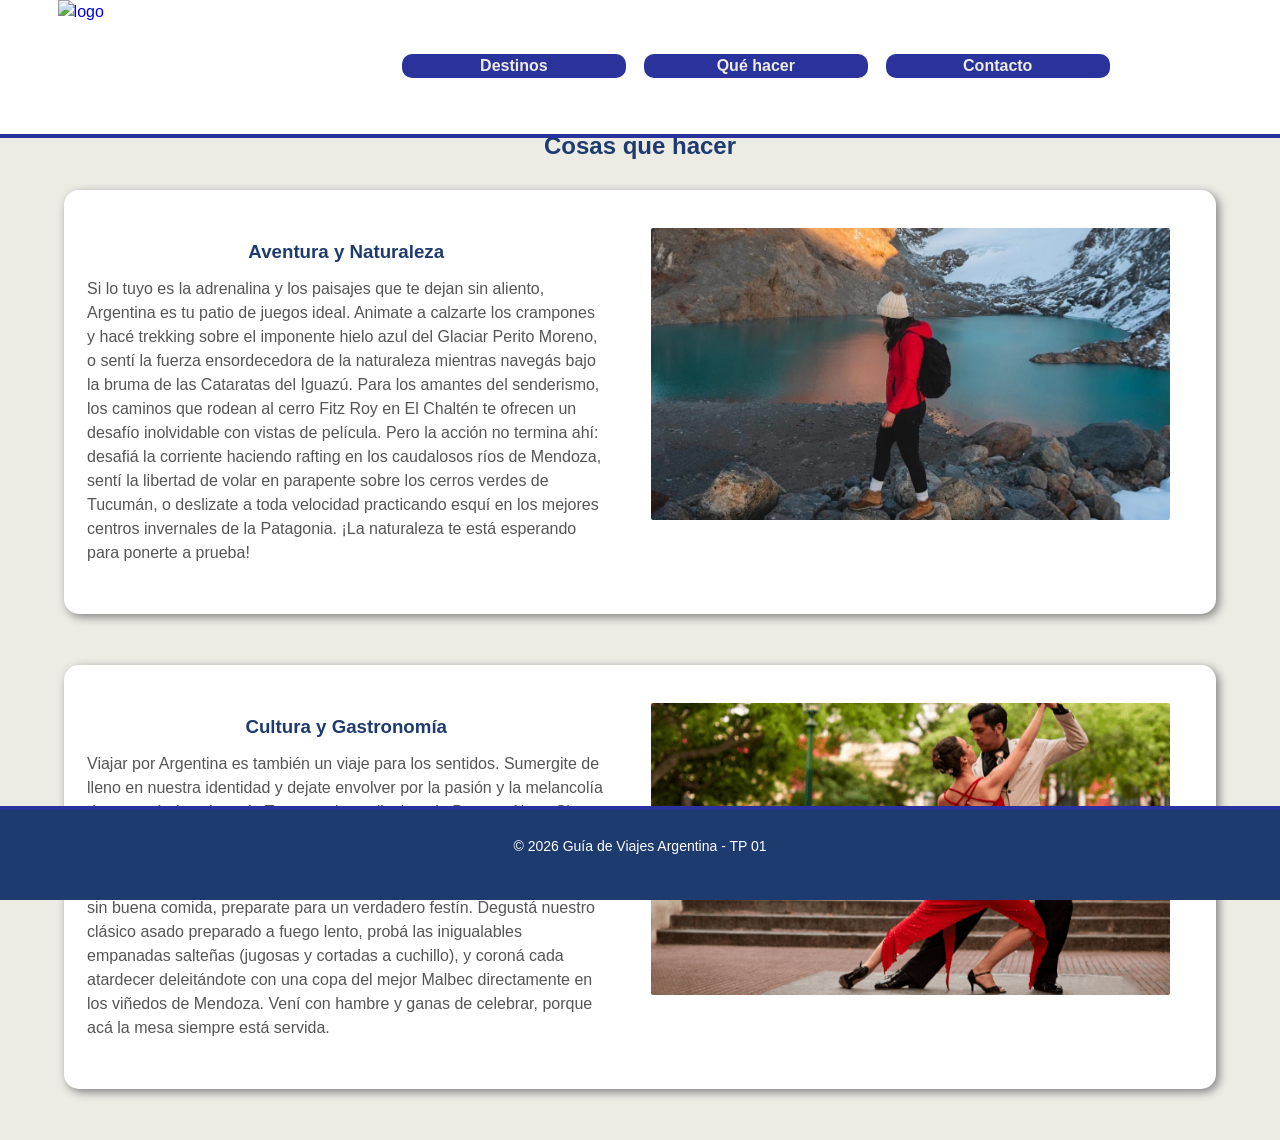
==== commit f8ab5312: "casi" ====
--- a/actividades.html
+++ b/actividades.html
@@ -7,13 +7,13 @@
 </head>
 <body>
 
-    <header>
+     <header>
         <div>
-            <h1>Turismo Arg</h1>
+                <a href="index.html"><img src="img/logo.png" alt="logo"></a>
+            
         </div>
         <nav>
             <ul>
-                <li><a href="index.html">Inicio</a></li>
                 <li><a href="destinos.html">Destinos</a></li>
                 <li><a href="actividades.html">Qué hacer</a></li>
                 <li><a href="contacto.html">Contacto</a></li>
--- a/style.css
+++ b/style.css
@@ -56,6 +56,7 @@
     height: 12%;
     border-bottom: 4px solid #29339b;
     z-index: 1000;
+    padding-bottom: 2%;
 }
 
 header div {
@@ -63,6 +64,10 @@
     width: 30%;
 }
 
+header img{
+    width: 45%;
+    padding-left: 15%;
+}
 header h1 {
     padding-top: 4%;
     font-size: 26px;
@@ -74,20 +79,25 @@
     width: 70%;
 }
 
-header ul {
+header nav ul {
     list-style: none;
     padding-top: 4%;
 }
 
-header li {
+header nav ul li {
     float: left;
     width: 25%;
     text-align: center;
-}
-
-header a {
+    font-weight: bold;
+    background-color: #29339b;
+    margin-left: 2%;
+    border-radius: 10px;
+    margin-top: 2%;
+}
+
+header nav ul li a {
     text-decoration: none;
-    color: #29339b;
+    color: #ECEBE4;
     font-weight: bold;
     font-size: 16px;
 }
@@ -165,30 +175,35 @@
 .qsomos {
 
     width: 85%;
-    padding: 5%;
-    margin-left: 2%;
-    margin-right: 2%;
-    background-color: #575C55;
+    padding-bottom: 0;
+    padding-right: 5%;
+    padding-left: 5%;
+    margin-left: 2%;
+    margin-right: 2%;
+    background-color: #575C55b2;
     border-radius: 15px;
     box-shadow: 3px 3px 10px #575C55;
 }
 
 .qsomos h3 {
     color: white;
-    font-size: xx-large;
-    text-shadow: 2px 2px 10px #29339b;
+    font-size: x-large;
+    text-shadow: 2px 1px 10px #ECEBE4;
 
 }
 
 .qsomos p {
+    margin-top: 4%;
     color: #ECEBE4;
     margin-left: 2%;
-    font-size: x-large;
+   font-size:x-large;
+   padding-bottom: 15.4%;
 
 }
 
 .especiales {
     width: 15%;
+    padding-bottom: 3%;
     margin-left: 2%;
     margin-right: 2%;
     background-color: #A2A49D;
@@ -197,21 +212,22 @@
 }
 
 .especiales h3 {
-    font-size: larger;
-}
+ color: white;
+    font-size: x-large;
+    text-shadow: 2px 1px 10px #ECEBE4;}
 
 .especiales ul li {
     padding-top: 2.5%;
     padding-bottom: 1.5%;
     margin-left: 5%;
     margin-right: 2%;
+    color: #ECEBE4; 
 }
 
 .especiales ul li p {
     font-size: larger;
-    font-weight: bolder;
-    color: #000000;
-    text-shadow: 0 1px whitesmoke;
+    color: #ECEBE4;
+    text-shadow: 0 2px #A2A49c;
 }
 
 .slogan {
@@ -236,7 +252,6 @@
     width: 45%;
     margin-left: 2%;
     margin-right: 2%;
-    line-height: 1.5;
 }
 
 .caja-blanca div img {
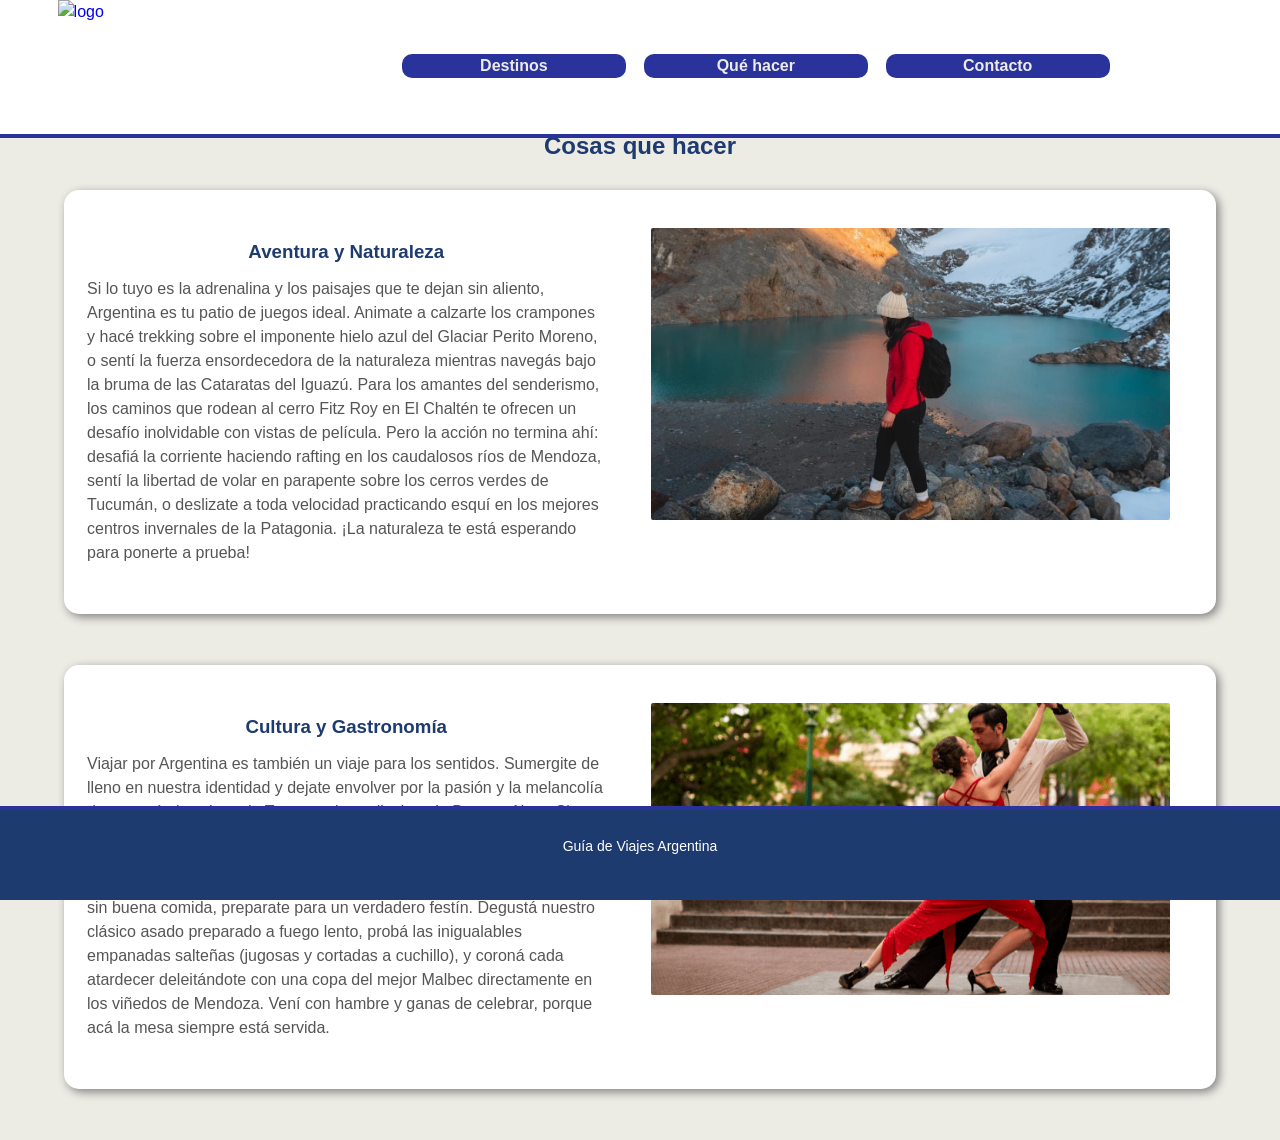
==== commit bdff10b9: "casicasi" ====
--- a/actividades.html
+++ b/actividades.html
@@ -47,9 +47,10 @@
         </section>
     </main>
 
+   
     <footer>
         <div>
-            <p>© 2026 Guía de Viajes Argentina - TP 01</p>
+            <p>Guía de Viajes Argentina </p>
         </div>
     </footer>
 
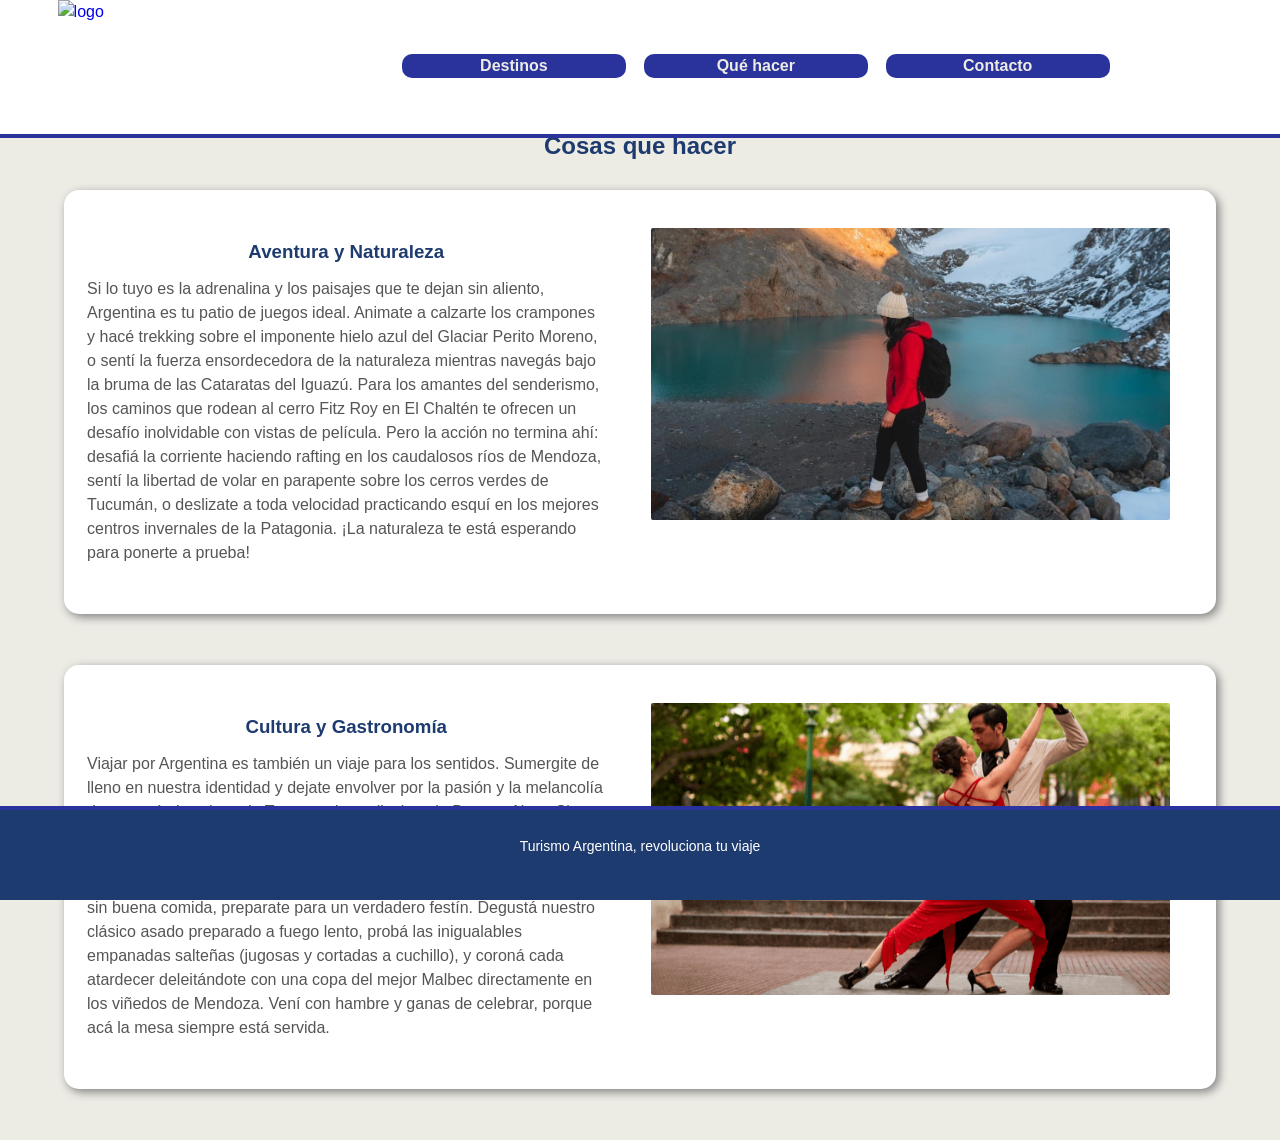
==== commit 119971ac: "terminado" ====
--- a/actividades.html
+++ b/actividades.html
@@ -1,16 +1,18 @@
 <!DOCTYPE html>
 <html lang="es">
+
 <head>
     <meta charset="UTF-8">
     <title>Qué hacer - Guía de Viajes Argentina</title>
     <link rel="stylesheet" href="style.css">
 </head>
+
 <body>
 
-     <header>
+    <header>
         <div>
-                <a href="index.html"><img src="img/logo.png" alt="logo"></a>
-            
+            <a href="index.html"><img src="img/logo.png" alt="logo"></a>
+
         </div>
         <nav>
             <ul>
@@ -27,8 +29,15 @@
         <section class="caja-blanca">
             <div>
                 <h3>Aventura y Naturaleza</h3>
-                <p>Si lo tuyo es la adrenalina y los paisajes que te dejan sin aliento, Argentina es tu patio de juegos ideal. Animate a calzarte los crampones y hacé trekking sobre el imponente hielo azul del Glaciar Perito Moreno, o sentí la fuerza ensordecedora de la naturaleza mientras navegás bajo la bruma de las Cataratas del Iguazú. Para los amantes del senderismo, los caminos que rodean al cerro Fitz Roy en El Chaltén te ofrecen un desafío inolvidable con vistas de película.
-Pero la acción no termina ahí: desafiá la corriente haciendo rafting en los caudalosos ríos de Mendoza, sentí la libertad de volar en parapente sobre los cerros verdes de Tucumán, o deslizate a toda velocidad practicando esquí en los mejores centros invernales de la Patagonia. ¡La naturaleza te está esperando para ponerte a prueba!</p>
+                <p>Si lo tuyo es la adrenalina y los paisajes que te dejan sin aliento, Argentina es tu patio de juegos
+                    ideal. Animate a calzarte los crampones y hacé trekking sobre el imponente hielo azul del Glaciar
+                    Perito Moreno, o sentí la fuerza ensordecedora de la naturaleza mientras navegás bajo la bruma de
+                    las Cataratas del Iguazú. Para los amantes del senderismo, los caminos que rodean al cerro Fitz Roy
+                    en El Chaltén te ofrecen un desafío inolvidable con vistas de película.
+                    Pero la acción no termina ahí: desafiá la corriente haciendo rafting en los caudalosos ríos de
+                    Mendoza, sentí la libertad de volar en parapente sobre los cerros verdes de Tucumán, o deslizate a
+                    toda velocidad practicando esquí en los mejores centros invernales de la Patagonia. ¡La naturaleza
+                    te está esperando para ponerte a prueba!</p>
             </div>
             <div>
                 <img src="img/trekking.jpg" alt="Trekking Naturaleza">
@@ -38,8 +47,16 @@
         <section class="caja-blanca">
             <div>
                 <h3>Cultura y Gastronomía</h3>
-                <p>Viajar por Argentina es también un viaje para los sentidos. Sumergite de lleno en nuestra identidad y dejate envolver por la pasión y la melancolía de un auténtico show de Tango en las callecitas de Buenos Aires. Si preferís la inmensidad y la calma del campo, visitá nuestras históricas estancias pampeanas para vivir un tradicional día de gaucho, rodeado de mates, caballos y costumbres centenarias.
-Y como no hay buen viaje sin buena comida, preparate para un verdadero festín. Degustá nuestro clásico asado preparado a fuego lento, probá las inigualables empanadas salteñas (jugosas y cortadas a cuchillo), y coroná cada atardecer deleitándote con una copa del mejor Malbec directamente en los viñedos de Mendoza. Vení con hambre y ganas de celebrar, porque acá la mesa siempre está servida.</p>
+                <p>Viajar por Argentina es también un viaje para los sentidos. Sumergite de lleno en nuestra identidad y
+                    dejate envolver por la pasión y la melancolía de un auténtico show de Tango en las callecitas de
+                    Buenos Aires. Si preferís la inmensidad y la calma del campo, visitá nuestras históricas estancias
+                    pampeanas para vivir un tradicional día de gaucho, rodeado de mates, caballos y costumbres
+                    centenarias.
+                    Y como no hay buen viaje sin buena comida, preparate para un verdadero festín. Degustá nuestro
+                    clásico asado preparado a fuego lento, probá las inigualables empanadas salteñas (jugosas y cortadas
+                    a cuchillo), y coroná cada atardecer deleitándote con una copa del mejor Malbec directamente en los
+                    viñedos de Mendoza. Vení con hambre y ganas de celebrar, porque acá la mesa siempre está servida.
+                </p>
             </div>
             <div>
                 <img src="img/tango.jpg" alt="Bailarines de Tango">
@@ -47,12 +64,13 @@
         </section>
     </main>
 
-   
+
     <footer>
         <div>
-            <p>Guía de Viajes Argentina </p>
+            <p>Turismo Argentina, revoluciona tu viaje </p>
         </div>
     </footer>
 
 </body>
+
 </html>
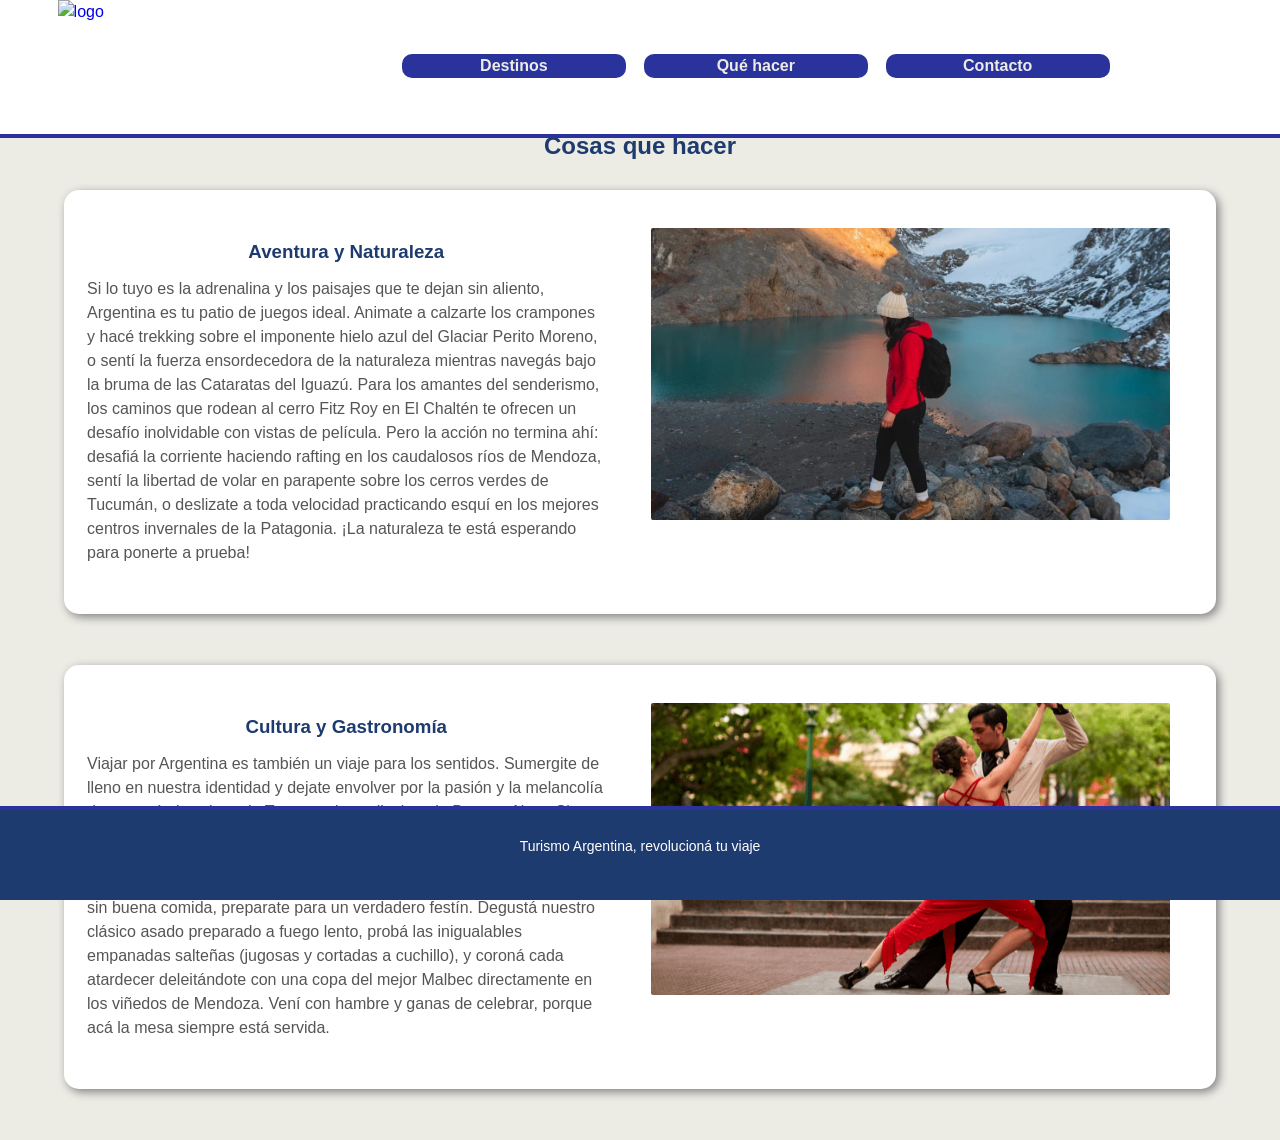
==== commit 9191bcc4: "TERMINADO" ====
--- a/actividades.html
+++ b/actividades.html
@@ -67,7 +67,7 @@
 
     <footer>
         <div>
-            <p>Turismo Argentina, revoluciona tu viaje </p>
+            <p>Turismo Argentina, revolucioná tu viaje </p>
         </div>
     </footer>
 
